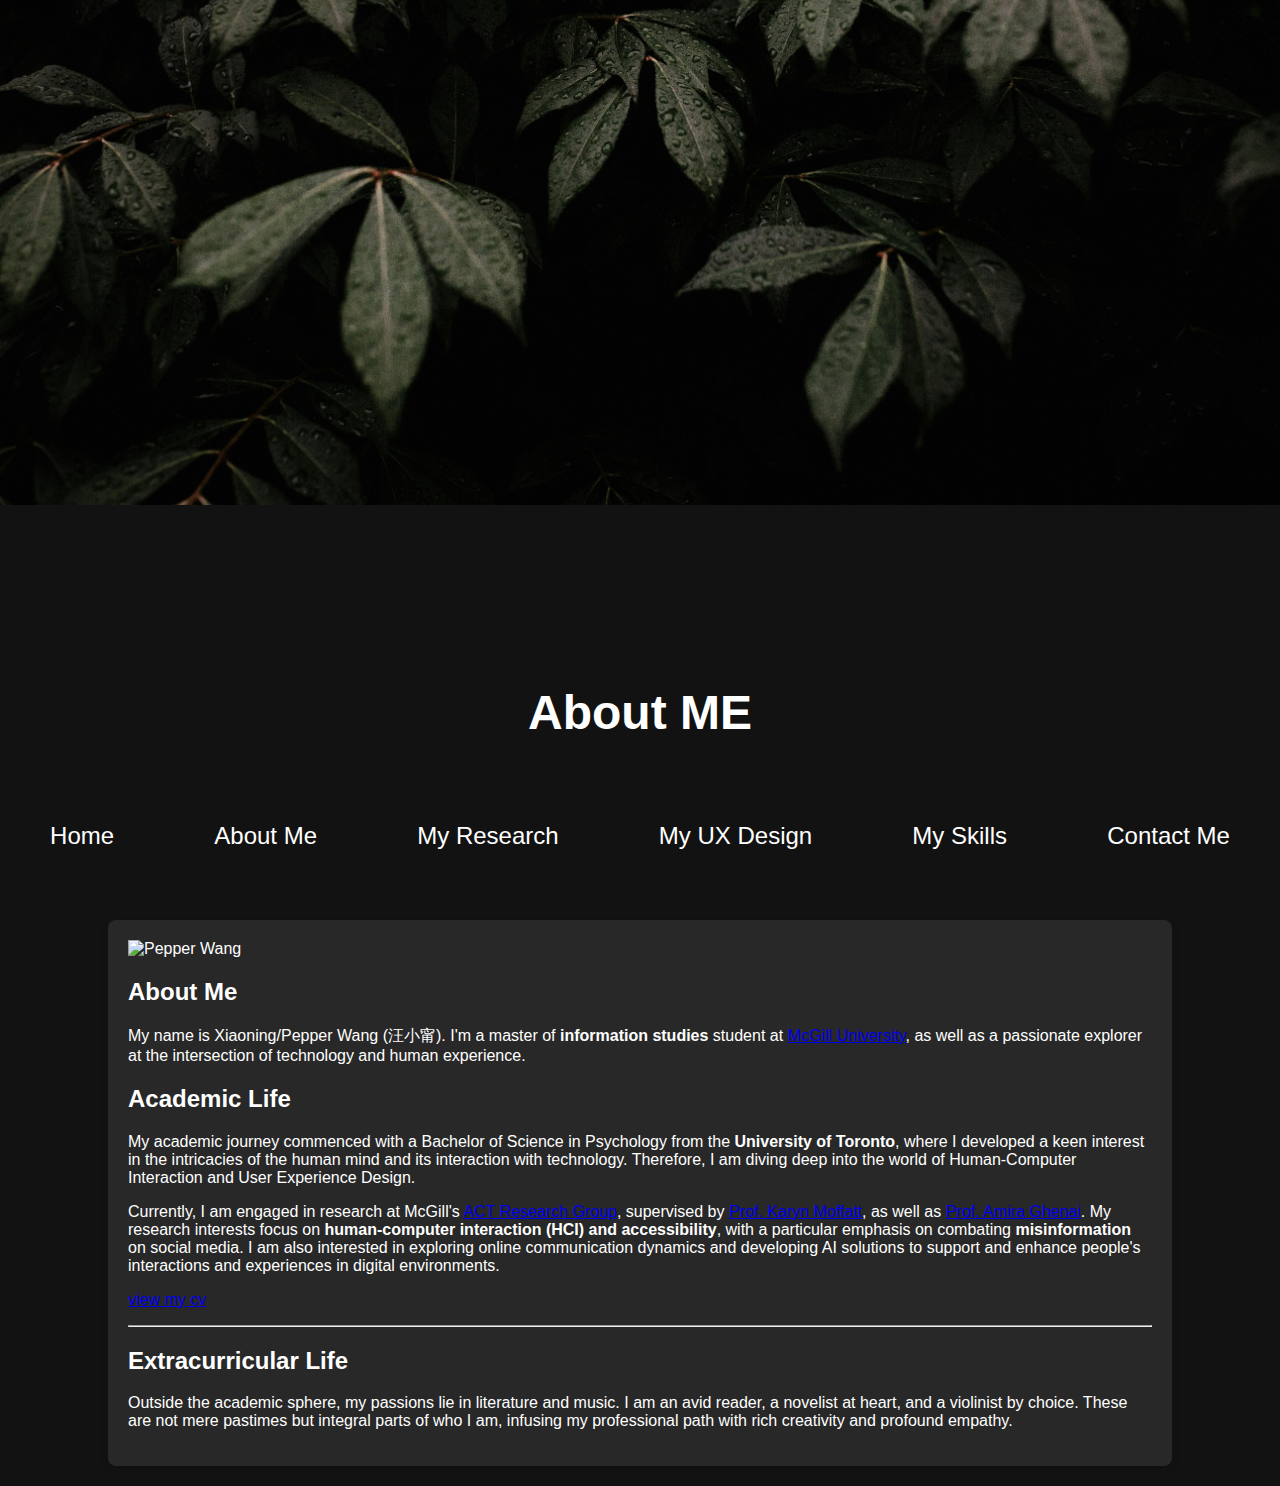
==== About.html @ 95632990 "websites nov22" ====
<!DOCTYPE html>
<html lang="en">
<head>
    <meta charset="UTF-8">
    <meta name="viewport" content="width=device-width, initial-scale=1.0">
    <title>About Me - Pepper Wang</title>
    <link rel="stylesheet" href="Assets/CSS/style.css">
</head>
<body>
    <header>
            <img src="Assets/IMG/homebg.jpg" alt="Background" class="background-image" style="width:100%; height:auto;">
            <h1>About ME</h1>
        
        <nav>
            <a href="index.html">Home</a>
            <a href="About.html" class="active">About Me</a>
            <a href="research.html">My Research</a>
            <a href="design.html">My UX Design</a>
            <a href="skills.html">My Skills</a>
            <a href="contact.html">Contact Me</a>
        </nav>
    </header>
    <main>
        <section id="about" class="section">
            <div class="about-container">
                <div class="about-image">
                    <img src="Assets/IMG/me.JPG" alt="Pepper Wang" style="width:100%; height:auto;">
                </div>
                <div class="about-text">
                    <h2>About Me</h2>
                    <p> My name is Xiaoning/Pepper Wang (汪小甯). I'm a master of <strong>information studies</strong> student at <a href="https://www.mcgill.ca/">McGill University</a>, as well as a passionate explorer at the intersection of technology and human experience.</p>
                    <h2 id="content">Academic Life</h2>
                    <p> My academic journey commenced with a Bachelor of Science in Psychology from the <strong>University of Toronto</strong>, where I developed a keen interest in the intricacies of the human mind and its interaction with technology. Therefore, I am diving deep into the world of Human-Computer Interaction and User Experience Design.</p>

                    <p> Currently, I am engaged in research at McGill's <a href="https://act.mcgill.ca/">ACT Research Group</a>, supervised by <a href="https://act.mcgill.ca/karyn/">Prof. Karyn Moffatt</a>, as well as <a href="https://aghenai.github.io/">Prof. Amira Ghenai</a>. My research interests focus on <strong>human-computer interaction (HCI) and accessibility</strong>, with a particular emphasis on combating <strong>misinformation</strong> on social media. I am also interested in exploring online communication dynamics and developing AI solutions to support and enhance people's interactions and experiences in digital environments.</p>
                    <p><a href="https://drive.google.com/file/d/1FhzC2CjOocfRzmAAOiPJI3XzubU77fJQ/view?usp=sharing">view my cv</a></p>
                    <hr class="major" />
                    <h2 id="content">Extracurricular Life</h2>
                    <p>Outside the academic sphere, my passions lie in literature and music. I am an avid reader, a novelist at heart, and a violinist by choice. These are not mere pastimes but integral parts of who I am, infusing my professional path with rich creativity and profound empathy.</p>
---- Assets/CSS/style.css ----
body {
    background-color: #121212;
    color: #e0e0e0;
    font-family: Arial, sans-serif;
    margin: 0;
}

body {
    background-color: #121212;
    color: #e0e0e0;
    font-family: Arial, sans-serif;
    margin: 0;
    padding: 0;
}

header {
    background: url('Asset/IMG/homebg.png') no-repeat center center/cover; /* Update with your actual image path */
    height: 100vh;
    display: flex;
    flex-direction: column;
    justify-content: flex-end;
    align-items: center;
}

h1 {
    color: #fff;
    text-align: center;
    font-size: 48px;
    margin-top: 20vh;
}

nav {
    display: flex;
    width: 100%;
    justify-content: center;
}

nav a {
    flex-grow: 1;
    padding: 50px 20px; /* Larger area for clickable nav items */
    text-decoration: none;
    color: white;
    text-align: center;
    background-color: transparent;
    transition: background-color 0.5s, color 0.5s;
    font-size: 24px; /* Larger font for visibility */
}


nav a:hover {
    background-color: #555; /* Lighter shade when hovered */
}

.section {
    padding: 40px;
    background-color: #282828; /* Each section has its own darker background */
    color: white;
    margin: 20px auto;
    width: 80%; /* Centralized content */
    border-radius: 10px;
}

footer {
    background-color: #212121;
    color: white;
    text-align: center;
    padding: 20px;
    position: absolute;
    width: 100%;
}


.section {
    padding: 20px;
    margin: 20px auto;
    width: 80%; /* Adjust width as needed */
    border-radius: 8px;
    background-color: #282828;
    color: white;
    box-shadow: 0 4px 8px rgba(0, 0, 0, 0.1);
}

.form-container {
    background-color: #f8f8f8;
    padding: 20px;
    border-radius: 8px;
    box-shadow: 0 4px 8px rgba(0,0,0,0.1);
}

.form-group {
    margin-bottom: 15px;
}

label {
    display: block;
    margin-bottom: 5px;
    font-weight: bold;
    color: #555;
}

input[type="text"],
input[type="email"],
textarea {
    width: 100%;
    padding: 10px;
    border: 1px solid #ccc;
    border-radius: 4px;
    box-sizing: border-box; /* Handles padding and border */
    transition: border-color 0.3s;
}

input[type="text"]:focus,
input[type="email"]:focus,
textarea:focus {
    border-color: #4CAF50; /* Highlight effect on focus */
}

.button {
    background-color: #4CAF50;
    color: white;
    padding: 12px 20px;
    border: none;
    border-radius: 5px;
    cursor: pointer;
    transition: background-color 0.3s;
}

.button:hover {
    background-color: #369636;
}

footer {
    background-color: #222;
    color: white;
    text-align: center;
    padding: 10px 0;
    position: relative;
    bottom: 0;
    width: 100%;
}
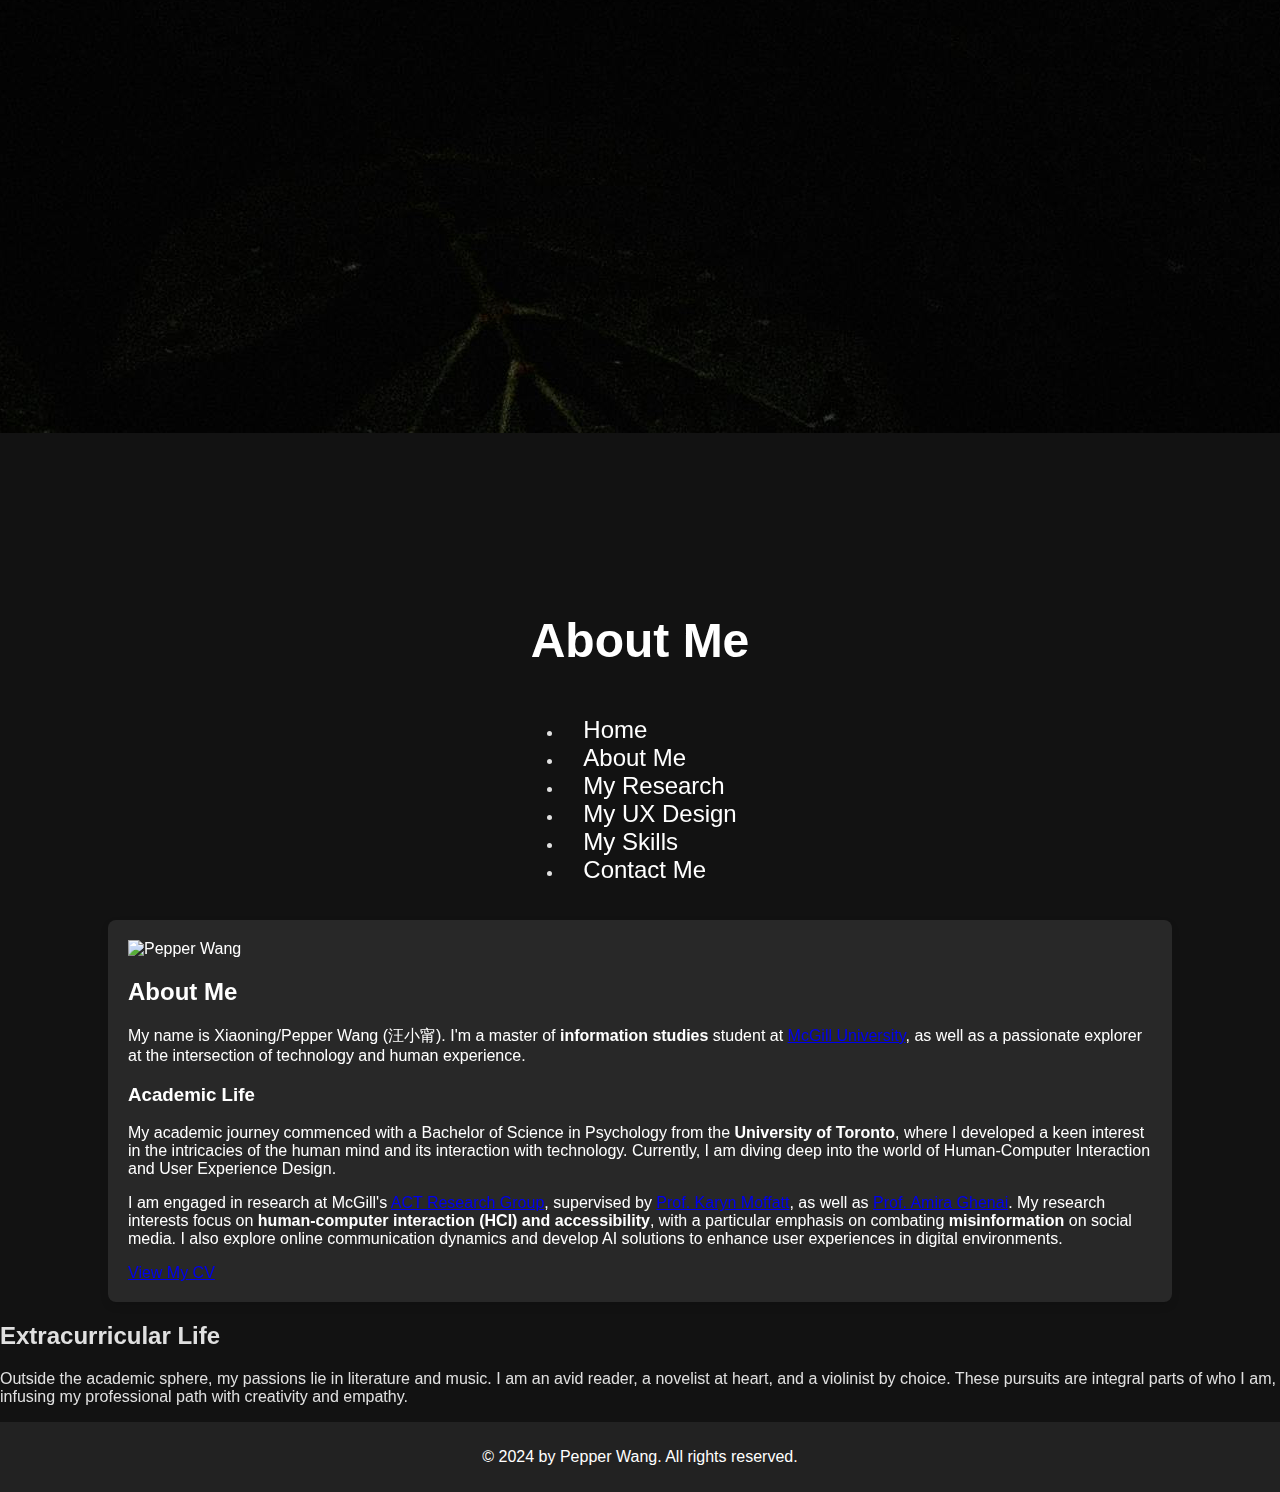
==== commit ed213595: "Update About.html" ====
--- a/About.html
+++ b/About.html
@@ -5,36 +5,57 @@
     <meta name="viewport" content="width=device-width, initial-scale=1.0">
     <title>About Me - Pepper Wang</title>
     <link rel="stylesheet" href="Assets/CSS/style.css">
+    <link rel="stylesheet" href="https://cdnjs.cloudflare.com/ajax/libs/font-awesome/6.0.0/css/all.min.css">
 </head>
 <body>
+    <!-- Hero Section -->
     <header>
-            <img src="Assets/IMG/homebg.jpg" alt="Background" class="background-image" style="width:100%; height:auto;">
-            <h1>About ME</h1>
-        
-        <nav>
-            <a href="index.html">Home</a>
-            <a href="About.html" class="active">About Me</a>
-            <a href="research.html">My Research</a>
-            <a href="design.html">My UX Design</a>
-            <a href="skills.html">My Skills</a>
-            <a href="contact.html">Contact Me</a>
+        <img src="Assets/IMG/homebg.jpg" alt="Background" class="background-image">
+        <div class="hero-text">
+            <h1>About Me</h1>
+        </div>
+        <nav class="navbar">
+            <ul>
+                <li><a href="index.html">Home</a></li>
+                <li><a href="About.html" class="active">About Me</a></li>
+                <li><a href="research.html">My Research</a></li>
+                <li><a href="design.html">My UX Design</a></li>
+                <li><a href="skills.html">My Skills</a></li>
+                <li><a href="contact.html">Contact Me</a></li>
+            </ul>
         </nav>
     </header>
+
+    <!-- About Section -->
     <main>
-        <section id="about" class="section">
+        <section id="about" class="section about">
             <div class="about-container">
                 <div class="about-image">
-                    <img src="Assets/IMG/me.JPG" alt="Pepper Wang" style="width:100%; height:auto;">
+                    <img src="Assets/IMG/me.JPG" alt="Pepper Wang">
                 </div>
                 <div class="about-text">
                     <h2>About Me</h2>
                     <p> My name is Xiaoning/Pepper Wang (汪小甯). I'm a master of <strong>information studies</strong> student at <a href="https://www.mcgill.ca/">McGill University</a>, as well as a passionate explorer at the intersection of technology and human experience.</p>
-                    <h2 id="content">Academic Life</h2>
-                    <p> My academic journey commenced with a Bachelor of Science in Psychology from the <strong>University of Toronto</strong>, where I developed a keen interest in the intricacies of the human mind and its interaction with technology. Therefore, I am diving deep into the world of Human-Computer Interaction and User Experience Design.</p>
 
-                    <p> Currently, I am engaged in research at McGill's <a href="https://act.mcgill.ca/">ACT Research Group</a>, supervised by <a href="https://act.mcgill.ca/karyn/">Prof. Karyn Moffatt</a>, as well as <a href="https://aghenai.github.io/">Prof. Amira Ghenai</a>. My research interests focus on <strong>human-computer interaction (HCI) and accessibility</strong>, with a particular emphasis on combating <strong>misinformation</strong> on social media. I am also interested in exploring online communication dynamics and developing AI solutions to support and enhance people's interactions and experiences in digital environments.</p>
-                    <p><a href="https://drive.google.com/file/d/1FhzC2CjOocfRzmAAOiPJI3XzubU77fJQ/view?usp=sharing">view my cv</a></p>
-                    <hr class="major" />
-                    <h2 id="content">Extracurricular Life</h2>
-                    <p>Outside the academic sphere, my passions lie in literature and music. I am an avid reader, a novelist at heart, and a violinist by choice. These are not mere pastimes but integral parts of who I am, infusing my professional path with rich creativity and profound empathy.</p>
+                    <h3>Academic Life</h3>
+                    <p>My academic journey commenced with a Bachelor of Science in Psychology from the <strong>University of Toronto</strong>, where I developed a keen interest in the intricacies of the human mind and its interaction with technology. Currently, I am diving deep into the world of Human-Computer Interaction and User Experience Design.</p>
 
+                    <p>I am engaged in research at McGill's <a href="https://act.mcgill.ca/">ACT Research Group</a>, supervised by <a href="https://act.mcgill.ca/karyn/">Prof. Karyn Moffatt</a>, as well as <a href="https://aghenai.github.io/">Prof. Amira Ghenai</a>. My research interests focus on <strong>human-computer interaction (HCI) and accessibility</strong>, with a particular emphasis on combating <strong>misinformation</strong> on social media. I also explore online communication dynamics and develop AI solutions to enhance user experiences in digital environments.</p>
+
+                    <a href="https://drive.google.com/file/d/1FhzC2CjOocfRzmAAOiPJI3XzubU77fJQ/view?usp=sharing" class="cta-button">View My CV</a>
+                </div>
+            </div>
+        </section>
+
+        <section class="extracurricular">
+            <h2>Extracurricular Life</h2>
+            <p>Outside the academic sphere, my passions lie in literature and music. I am an avid reader, a novelist at heart, and a violinist by choice. These pursuits are integral parts of who I am, infusing my professional path with creativity and empathy.</p>
+        </section>
+    </main>
+
+    <!-- Footer Section -->
+    <footer>
+        <p>© 2024 by Pepper Wang. All rights reserved.</p>
+    </footer>
+</body>
+</html>
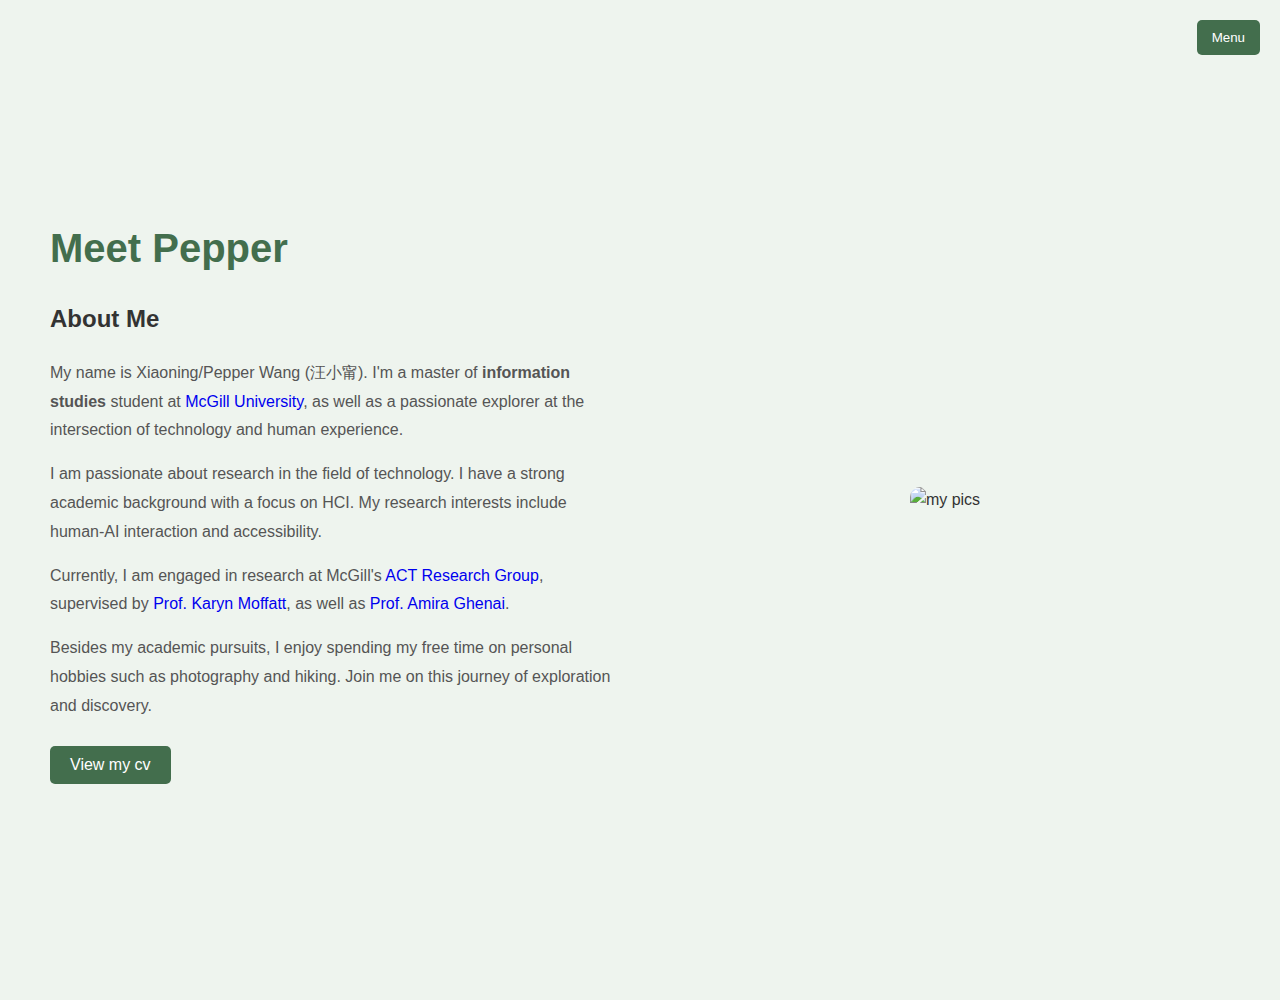
==== commit 6ed7a76b: "dec2" ====
--- a/About.html
+++ b/About.html
@@ -5,57 +5,35 @@
     <meta name="viewport" content="width=device-width, initial-scale=1.0">
     <title>About Me - Pepper Wang</title>
     <link rel="stylesheet" href="Assets/CSS/style.css">
-    <link rel="stylesheet" href="https://cdnjs.cloudflare.com/ajax/libs/font-awesome/6.0.0/css/all.min.css">
 </head>
 <body>
-    <!-- Hero Section -->
     <header>
-        <img src="Assets/IMG/homebg.jpg" alt="Background" class="background-image">
-        <div class="hero-text">
-            <h1>About Me</h1>
+        <div class="menu">
+            <button>Menu</button>
+            <ul class="menu-items">
+                <li><a href="about.html">About Me</a></li>
+                <li><a href="research.html">Research</a></li>
+                <li><a href="design.html">Design</a></li>
+                <li><a href="skills.html">Skills</a></li>
+                <li><a href="contact.html">Contact</a></li>
+            </ul>
         </div>
-        <nav class="navbar">
-            <ul>
-                <li><a href="index.html">Home</a></li>
-                <li><a href="About.html" class="active">About Me</a></li>
-                <li><a href="research.html">My Research</a></li>
-                <li><a href="design.html">My UX Design</a></li>
-                <li><a href="skills.html">My Skills</a></li>
-                <li><a href="contact.html">Contact Me</a></li>
-            </ul>
-        </nav>
     </header>
-
-    <!-- About Section -->
-    <main>
-        <section id="about" class="section about">
-            <div class="about-container">
-                <div class="about-image">
-                    <img src="Assets/IMG/me.JPG" alt="Pepper Wang">
-                </div>
-                <div class="about-text">
-                    <h2>About Me</h2>
-                    <p> My name is Xiaoning/Pepper Wang (汪小甯). I'm a master of <strong>information studies</strong> student at <a href="https://www.mcgill.ca/">McGill University</a>, as well as a passionate explorer at the intersection of technology and human experience.</p>
-
-                    <h3>Academic Life</h3>
-                    <p>My academic journey commenced with a Bachelor of Science in Psychology from the <strong>University of Toronto</strong>, where I developed a keen interest in the intricacies of the human mind and its interaction with technology. Currently, I am diving deep into the world of Human-Computer Interaction and User Experience Design.</p>
-
-                    <p>I am engaged in research at McGill's <a href="https://act.mcgill.ca/">ACT Research Group</a>, supervised by <a href="https://act.mcgill.ca/karyn/">Prof. Karyn Moffatt</a>, as well as <a href="https://aghenai.github.io/">Prof. Amira Ghenai</a>. My research interests focus on <strong>human-computer interaction (HCI) and accessibility</strong>, with a particular emphasis on combating <strong>misinformation</strong> on social media. I also explore online communication dynamics and develop AI solutions to enhance user experiences in digital environments.</p>
-
-                    <a href="https://drive.google.com/file/d/1FhzC2CjOocfRzmAAOiPJI3XzubU77fJQ/view?usp=sharing" class="cta-button">View My CV</a>
-                </div>
+    <section class="about-me">
+        <div class="content-container">
+            <div class="text-section">
+                <h1>Meet Pepper</h1>
+                <h2>About Me</h2>
+                <p> My name is Xiaoning/Pepper Wang (汪小甯). I'm a master of <strong>information studies</strong> student at <a href="https://www.mcgill.ca/">McGill University</a>, as well as a passionate explorer at the intersection of technology and human experience.</p>
+                <p>I am passionate about research in the field of technology. I have a strong academic background with a focus on HCI. My research interests include human-AI interaction and accessibility.</p>
+                <p>Currently, I am engaged in research at McGill's <a href="https://act.mcgill.ca/">ACT Research Group</a>, supervised by <a href="https://act.mcgill.ca/karyn/">Prof. Karyn Moffatt</a>, as well as <a href="https://aghenai.github.io/">Prof. Amira Ghenai</a>.</p> 
+                <p>Besides my academic pursuits, I enjoy spending my free time on personal hobbies such as photography and hiking. Join me on this journey of exploration and discovery.</p>
+                <button><a href="https://drive.google.com/file/d/1FhzC2CjOocfRzmAAOiPJI3XzubU77fJQ/view?usp=sharing">View my cv</a></button>
             </div>
-        </section>
-
-        <section class="extracurricular">
-            <h2>Extracurricular Life</h2>
-            <p>Outside the academic sphere, my passions lie in literature and music. I am an avid reader, a novelist at heart, and a violinist by choice. These pursuits are integral parts of who I am, infusing my professional path with creativity and empathy.</p>
-        </section>
-    </main>
-
-    <!-- Footer Section -->
-    <footer>
-        <p>© 2024 by Pepper Wang. All rights reserved.</p>
-    </footer>
+            <div class="image-section">
+                <img src="Assets/IMG/me.JPG" alt="my pics">
+            </div>
+        </div>
+    </section>
 </body>
 </html>
--- a/Assets/CSS/style.css
+++ b/Assets/CSS/style.css
@@ -1,140 +1,466 @@
-body {
-    background-color: #121212;
-    color: #e0e0e0;
-    font-family: Arial, sans-serif;
-    margin: 0;
-}
-
-body {
-    background-color: #121212;
-    color: #e0e0e0;
-    font-family: Arial, sans-serif;
+/* General Reset */
+body, h1, h2, p, ul, li, a {
     margin: 0;
     padding: 0;
-}
-
+    list-style: none;
+    text-decoration: none;
+    box-sizing: border-box;
+}
+
+/* Body Styling */
+body {
+    font-family: Arial, sans-serif;
+    line-height: 1.6;
+    background-color: #f8f8f8;
+    color: #333;
+}
+
+/* Header Menu */
 header {
-    background: url('Asset/IMG/homebg.png') no-repeat center center/cover; /* Update with your actual image path */
+    position: absolute;
+    top: 20px;
+    right: 20px;
+}
+.menu {
+    position: relative;
+}
+.menu button {
+    background-color: #436e4d;
+    color: white;
+    border: none;
+    padding: 10px 15px;
+    border-radius: 5px;
+    cursor: pointer;
+}
+.menu:hover .menu-items {
+    display: block;
+}
+.menu-items {
+    display: none;
+    position: absolute;
+    background: white;
+    box-shadow: 0 2px 10px rgba(0, 0, 0, 0.1);
+    top: 40px;
+    right: 0;
+    z-index: 1000;
+}
+.menu-items li {
+    padding: 10px;
+    text-align: right;
+}
+.menu-items li a {
+    color: #436e4d;
+}
+
+/* Intro Section */
+.intro {
+    display: flex;
+    justify-content: space-between;
+    align-items: center;
     height: 100vh;
-    display: flex;
-    flex-direction: column;
-    justify-content: flex-end;
-    align-items: center;
-}
-
-h1 {
-    color: #fff;
-    text-align: center;
-    font-size: 48px;
-    margin-top: 20vh;
-}
-
-nav {
-    display: flex;
+    padding: 50px;
+    background-color: #eef4ee;
+}
+.text-content {
+    max-width: 50%;
+}
+.main-title {
+    font-size: 3rem;
+    color: #436e4d;
+    opacity: 0;
+    animation: fadeIn 2s ease-out forwards;
+}
+h2 {
+    font-size: 2rem;
+    margin: 20px 0;
+    color: #333;
+}
+p {
+    font-size: 1rem;
+    color: #555;
+}
+.image-content img {
+    width: 400px;
+    height: auto;
+    object-fit: cover;
+    border-radius: 5px;
+}
+
+/* Keyframes for Title Animation */
+@keyframes fadeIn {
+    0% {
+        opacity: 0;
+        transform: translateY(20px);
+    }
+    100% {
+        opacity: 1;
+        transform: translateY(0);
+    }
+}
+
+/* Section Titles */
+.section-title {
+    font-size: 2.5rem;
+    color: #436e4d;
+    text-align: center;
+    margin: 20px 0;
+}
+
+/* Research Section Styling */
+.research {
+    padding: 20px;
+    background-color: #eef4ee; 
+    min-height: 100vh;
+}
+.projects-container {
+    display: flex;
+    justify-content: space-around;
+    gap: 20px;
+}
+.project-card {
+    background: white;
+    border-radius: 10px;
+    box-shadow: 0 4px 8px rgba(0, 0, 0, 0.1);
+    overflow: hidden;
+    text-align: center;
+    width: 30%;
+}
+.project-card img {
     width: 100%;
-    justify-content: center;
-}
-
-nav a {
-    flex-grow: 1;
-    padding: 50px 20px; /* Larger area for clickable nav items */
-    text-decoration: none;
-    color: white;
-    text-align: center;
-    background-color: transparent;
-    transition: background-color 0.5s, color 0.5s;
-    font-size: 24px; /* Larger font for visibility */
-}
-
-
-nav a:hover {
-    background-color: #555; /* Lighter shade when hovered */
-}
-
-.section {
-    padding: 40px;
-    background-color: #282828; /* Each section has its own darker background */
-    color: white;
-    margin: 20px auto;
-    width: 80%; /* Centralized content */
-    border-radius: 10px;
-}
-
-footer {
-    background-color: #212121;
-    color: white;
-    text-align: center;
-    padding: 20px;
-    position: absolute;
-    width: 100%;
-}
-
-
-.section {
-    padding: 20px;
-    margin: 20px auto;
-    width: 80%; /* Adjust width as needed */
-    border-radius: 8px;
-    background-color: #282828;
-    color: white;
-    box-shadow: 0 4px 8px rgba(0, 0, 0, 0.1);
-}
-
-.form-container {
-    background-color: #f8f8f8;
-    padding: 20px;
-    border-radius: 8px;
-    box-shadow: 0 4px 8px rgba(0,0,0,0.1);
-}
-
-.form-group {
-    margin-bottom: 15px;
-}
-
-label {
-    display: block;
-    margin-bottom: 5px;
-    font-weight: bold;
-    color: #555;
-}
-
-input[type="text"],
-input[type="email"],
-textarea {
-    width: 100%;
-    padding: 10px;
-    border: 1px solid #ccc;
-    border-radius: 4px;
-    box-sizing: border-box; /* Handles padding and border */
-    transition: border-color 0.3s;
-}
-
-input[type="text"]:focus,
-input[type="email"]:focus,
-textarea:focus {
-    border-color: #4CAF50; /* Highlight effect on focus */
-}
-
-.button {
-    background-color: #4CAF50;
-    color: white;
-    padding: 12px 20px;
+    height: 200px;
+    object-fit: cover;
+}
+.project-card h2 {
+    font-size: 1.5rem;
+    color: #436e4d;
+    margin: 10px 0;
+}
+.project-card p {
+    font-size: 1rem;
+    color: #555;
+    padding: 0 10px;
+}
+.project-card button {
+    background-color: #436e4d;
+    color: white;
+    padding: 10px 15px;
+    margin: 10px 0 20px;
     border: none;
     border-radius: 5px;
     cursor: pointer;
-    transition: background-color 0.3s;
-}
-
-.button:hover {
-    background-color: #369636;
-}
-
-footer {
-    background-color: #222;
-    color: white;
-    text-align: center;
-    padding: 10px 0;
+}
+.project-card button a {
+    text-decoration: none;
+    color: white;
+}
+
+/* Project Details Page Styling */
+.project-details {
+    padding: 50px;
+    display: flex;
+    align-items: center;
+    justify-content: center;
+    background-color: #eef4ee; 
+    min-height: 100vh;
+}
+.project-container {
+    display: flex;
+    gap: 20px;
+}
+.project-image img {
+    width: 400px;
+    height: auto;
+    object-fit: cover;
+    border-radius: 10px;
+}
+.project-info {
+    max-width: 50%;
+}
+.project-info h1 {
+    font-size: 2.5rem;
+    color: #436e4d;
+}
+.project-info h2 {
+    font-size: 1.5rem;
+    color: #333;
+    margin: 15px 0;
+}
+.project-info p {
+    font-size: 1rem;
+    color: #555;
+    margin: 10px 0;
+}
+
+/* About Me Section Styling */
+.about-me {
+    background-color: #eef4ee; 
+    padding: 50px;
+    display: flex;
+    justify-content: center;
+    align-items: center;
+    min-height: 100vh;
+}
+
+.content-container {
+    display: flex;
+    gap: 40px;
+    align-items: center;
+    max-width: 1200px;
+    margin: 0 auto;
+}
+
+.text-section {
+    flex: 1;
+    text-align: left;
+}
+
+.text-section h1 {
+    font-size: 2.5rem;
+    color: #436e4d;
+    margin-bottom: 10px;
+}
+
+.text-section h2 {
+    font-size: 1.5rem;
+    color: #333;
+    margin-bottom: 20px;
+}
+
+.text-section p {
+    font-size: 1rem;
+    color: #555;
+    line-height: 1.8;
+    margin-bottom: 15px;
+}
+
+.text-section button {
+    background-color: #436e4d;
+    color: white;
+    padding: 10px 20px;
+    border: none;
+    border-radius: 5px;
+    cursor: pointer;
+    text-align: center;
+    margin-top: 10px;
+}
+
+.text-section button a {
+    text-decoration: none;
+    color: white;
+    font-size: 1rem;
+}
+
+.image-section {
+    flex: 1;
+    text-align: center;
+}
+
+.image-section img {
+    width: 100%;
+    max-width: 500px;
+    border-radius: 10px;
+    object-fit: cover;
+}
+
+/* My Skills Section */
+.skills {
+    padding: 50px 20px;
+    text-align: center;
+    background-color: #eef4ee; 
+    min-height: 100vh;
+}
+
+.skills-container {
+    display: flex;
+    justify-content: space-around;
+    gap: 20px;
+    flex-wrap: wrap;
+    margin-top: 30px;
+}
+
+.skill-item {
+    text-align: center;
+    width: 30%;
+    min-width: 300px;
+}
+
+.skill-item h2 {
+    font-size: 1.8rem;
+    color: #436e4d;
+    margin: 15px 0;
+}
+
+.skill-item p {
+    font-size: 1rem;
+    color: #555;
+    margin-top: 10px;
+}
+
+/* Chart Styling */
+.chart {
+    width: 200px;
+    height: 200px;
+    margin: 0 auto;
     position: relative;
-    bottom: 0;
+}
+
+.pie {
     width: 100%;
-}+    height: 100%;
+    border-radius: 50%;
+}
+
+.pie.professional {
+    background: conic-gradient(
+        #436e4d 0% 30%, 
+        #88b68c 30% 60%, 
+        #cfe3d8 60% 90%, 
+        #dfe9e3 90% 100%
+    );
+}
+
+.pie.languages {
+    background: conic-gradient(
+        #436e4d 0% 45%, 
+        #88b68c 45% 90%, 
+        #cfe3d8 90% 100%
+    );
+}
+
+.pie.technical {
+    background: conic-gradient(
+        #436e4d 0% 20%, 
+        #88b68c 20% 45%, 
+        #cfe3d8 45% 60%, 
+        #dfe9e3 60% 85%, 
+        #e8f0eb 85% 100%
+    );
+}
+
+/* Legend Styling */
+.legend {
+    text-align: left;
+    display: inline-block;
+    margin-top: 10px;
+    font-size: 0.9rem;
+    color: #555;
+}
+
+.legend li {
+    margin: 5px 0;
+}
+
+.legend span {
+    display: inline-block;
+    width: 15px;
+    height: 15px;
+    margin-right: 8px;
+    border-radius: 50%;
+}
+
+/* UX Design Section */
+.ux-design {
+    background-color: #eef4ee; /* Matches the design's green theme */
+    padding: 50px 20px;
+    text-align: center;
+}
+
+.section-title {
+    font-size: 2.5rem;
+    color: #436e4d;
+    margin-bottom: 30px;
+}
+
+.projects-container {
+    display: flex;
+    justify-content: space-around;
+    gap: 20px;
+    flex-wrap: wrap;
+}
+
+.project-item {
+    background-color: white;
+    border-radius: 10px;
+    box-shadow: 0 4px 8px rgba(0, 0, 0, 0.1);
+    width: 40%;
+    text-align: center;
+    padding: 20px;
+    margin-bottom: 20px;
+}
+
+.project-item h2 {
+    font-size: 1.5rem;
+    color: #436e4d;
+    margin: 15px 0;
+}
+
+.project-item p {
+    font-size: 1rem;
+    color: #555;
+    margin: 15px 0;
+}
+
+.project-image {
+    width: 100%;
+    height: auto;
+    border-radius: 10px;
+    margin-bottom: 15px;
+}
+
+.project-item button {
+    background-color: #436e4d;
+    color: white;
+    padding: 10px 20px;
+    border: none;
+    border-radius: 5px;
+    cursor: pointer;
+    margin-top: 10px;
+    font-size: 1rem;
+}
+
+.project-item button a {
+    text-decoration: none;
+    color: white;
+}
+
+/* Contact Me Section */
+.contact-me {
+    background-color: #eef4ee; /* Matches overall design theme */
+    padding: 50px 20px;
+    text-align: center;
+}
+
+.section-title {
+    font-size: 2.5rem;
+    color: #436e4d;
+    margin-bottom: 30px;
+}
+
+.contact-info {
+    display: flex;
+    justify-content: space-around;
+    align-items: flex-start;
+    margin-bottom: 30px;
+}
+
+.contact-item {
+    width: 40%;
+    text-align: left;
+}
+
+.contact-item h2 {
+    font-size: 1.5rem;
+    color: #436e4d;
+    margin-bottom: 10px;
+}
+
+.contact-item p {
+    font-size: 1rem;
+    color: #555;
+    line-height: 1.6;
+}
+
+.map-container iframe {
+    border-radius: 10px;
+    box-shadow: 0 4px 8px rgba(0, 0, 0, 0.1);
+}
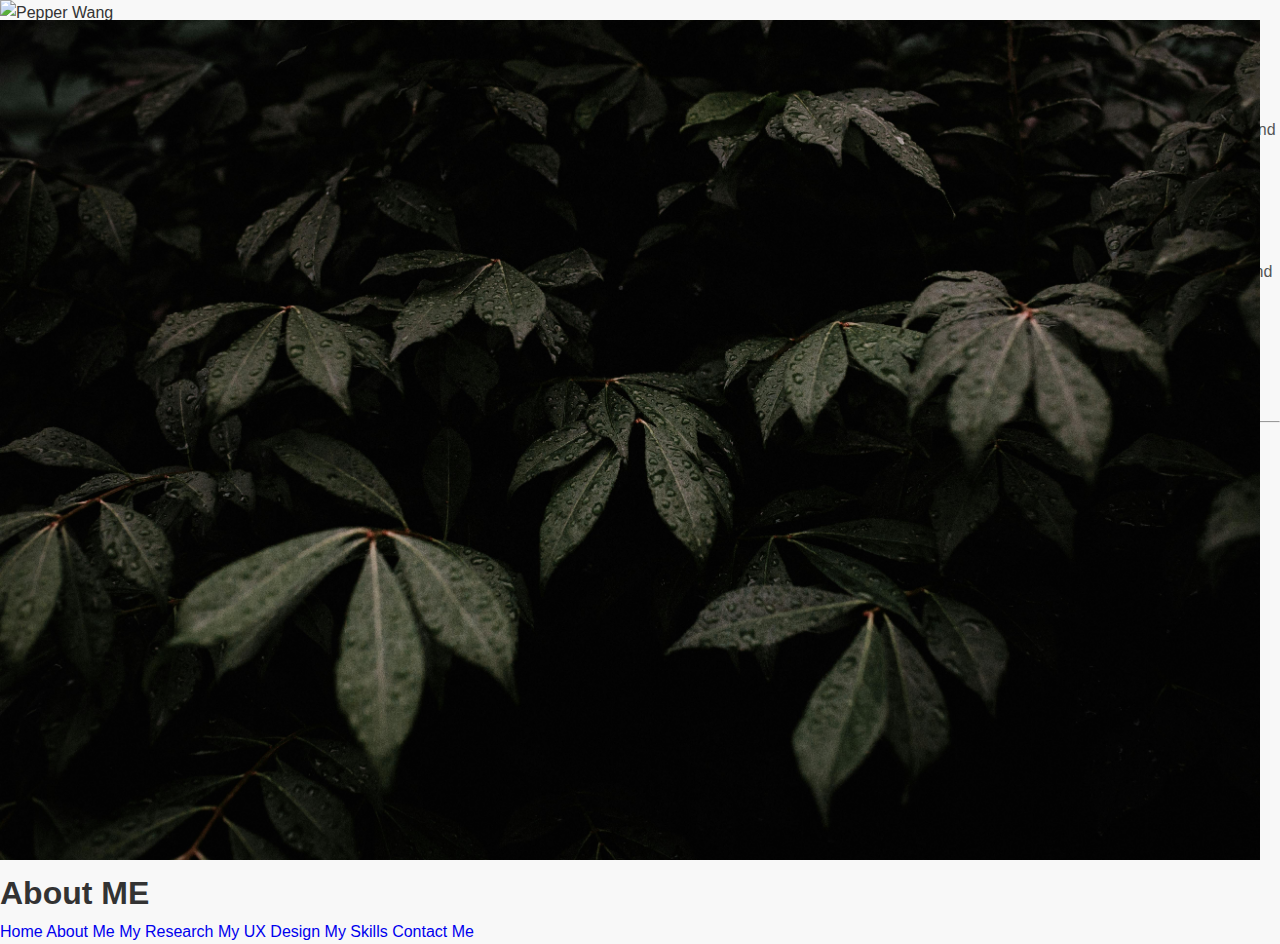
==== commit 31908a99: "Merge branch 'main' of https://github.com/pepperwang16/pepperwang16.github.io" ====
--- a/About.html
+++ b/About.html
@@ -5,35 +5,38 @@
     <meta name="viewport" content="width=device-width, initial-scale=1.0">
     <title>About Me - Pepper Wang</title>
     <link rel="stylesheet" href="Assets/CSS/style.css">
+    <link rel="stylesheet" href="https://cdnjs.cloudflare.com/ajax/libs/font-awesome/6.0.0/css/all.min.css">
 </head>
 <body>
+    <!-- Hero Section -->
     <header>
-        <div class="menu">
-            <button>Menu</button>
-            <ul class="menu-items">
-                <li><a href="about.html">About Me</a></li>
-                <li><a href="research.html">Research</a></li>
-                <li><a href="design.html">Design</a></li>
-                <li><a href="skills.html">Skills</a></li>
-                <li><a href="contact.html">Contact</a></li>
-            </ul>
-        </div>
+            <img src="Assets/IMG/homebg.jpg" alt="Background" class="background-image" style="width:100%; height:auto;">
+            <h1>About ME</h1>
+        
+        <nav>
+            <a href="index.html">Home</a>
+            <a href="About.html" class="active">About Me</a>
+            <a href="research.html">My Research</a>
+            <a href="design.html">My UX Design</a>
+            <a href="skills.html">My Skills</a>
+            <a href="contact.html">Contact Me</a>
+        </nav>
     </header>
-    <section class="about-me">
-        <div class="content-container">
-            <div class="text-section">
-                <h1>Meet Pepper</h1>
-                <h2>About Me</h2>
-                <p> My name is Xiaoning/Pepper Wang (汪小甯). I'm a master of <strong>information studies</strong> student at <a href="https://www.mcgill.ca/">McGill University</a>, as well as a passionate explorer at the intersection of technology and human experience.</p>
-                <p>I am passionate about research in the field of technology. I have a strong academic background with a focus on HCI. My research interests include human-AI interaction and accessibility.</p>
-                <p>Currently, I am engaged in research at McGill's <a href="https://act.mcgill.ca/">ACT Research Group</a>, supervised by <a href="https://act.mcgill.ca/karyn/">Prof. Karyn Moffatt</a>, as well as <a href="https://aghenai.github.io/">Prof. Amira Ghenai</a>.</p> 
-                <p>Besides my academic pursuits, I enjoy spending my free time on personal hobbies such as photography and hiking. Join me on this journey of exploration and discovery.</p>
-                <button><a href="https://drive.google.com/file/d/1FhzC2CjOocfRzmAAOiPJI3XzubU77fJQ/view?usp=sharing">View my cv</a></button>
-            </div>
-            <div class="image-section">
-                <img src="Assets/IMG/me.JPG" alt="my pics">
-            </div>
-        </div>
-    </section>
-</body>
-</html>
+    <main>
+        <section id="about" class="section">
+            <div class="about-container">
+                <div class="about-image">
+                    <img src="Assets/IMG/me.JPG" alt="Pepper Wang" style="width:100%; height:auto;">
+                </div>
+                <div class="about-text">
+                    <h2>About Me</h2>
+                    <p> My name is Xiaoning/Pepper Wang (汪小甯). I'm a master of <strong>information studies</strong> student at <a href="https://www.mcgill.ca/">McGill University</a>, as well as a passionate explorer at the intersection of technology and human experience.</p>
+                    <h2 id="content">Academic Life</h2>
+                    <p> My academic journey commenced with a Bachelor of Science in Psychology from the <strong>University of Toronto</strong>, where I developed a keen interest in the intricacies of the human mind and its interaction with technology. Therefore, I am diving deep into the world of Human-Computer Interaction and User Experience Design.</p>
+
+                    <p> Currently, I am engaged in research at McGill's <a href="https://act.mcgill.ca/">ACT Research Group</a>, supervised by <a href="https://act.mcgill.ca/karyn/">Prof. Karyn Moffatt</a>, as well as <a href="https://aghenai.github.io/">Prof. Amira Ghenai</a>. My research interests focus on <strong>human-computer interaction (HCI) and accessibility</strong>, with a particular emphasis on combating <strong>misinformation</strong> on social media. I am also interested in exploring online communication dynamics and developing AI solutions to support and enhance people's interactions and experiences in digital environments.</p>
+                    <p><a href="https://drive.google.com/file/d/1FhzC2CjOocfRzmAAOiPJI3XzubU77fJQ/view?usp=sharing">view my cv</a></p>
+                    <hr class="major" />
+                    <h2 id="content">Extracurricular Life</h2>
+                    <p>Outside the academic sphere, my passions lie in literature and music. I am an avid reader, a novelist at heart, and a violinist by choice. These are not mere pastimes but integral parts of who I am, infusing my professional path with rich creativity and profound empathy.</p>
+
--- a/Assets/CSS/style.css
+++ b/Assets/CSS/style.css
@@ -411,6 +411,7 @@
     background-color: #436e4d;
     color: white;
     padding: 10px 20px;
+    padding: 10px 20px;
     border: none;
     border-radius: 5px;
     cursor: pointer;
@@ -464,3 +465,4 @@
     border-radius: 10px;
     box-shadow: 0 4px 8px rgba(0, 0, 0, 0.1);
 }
+
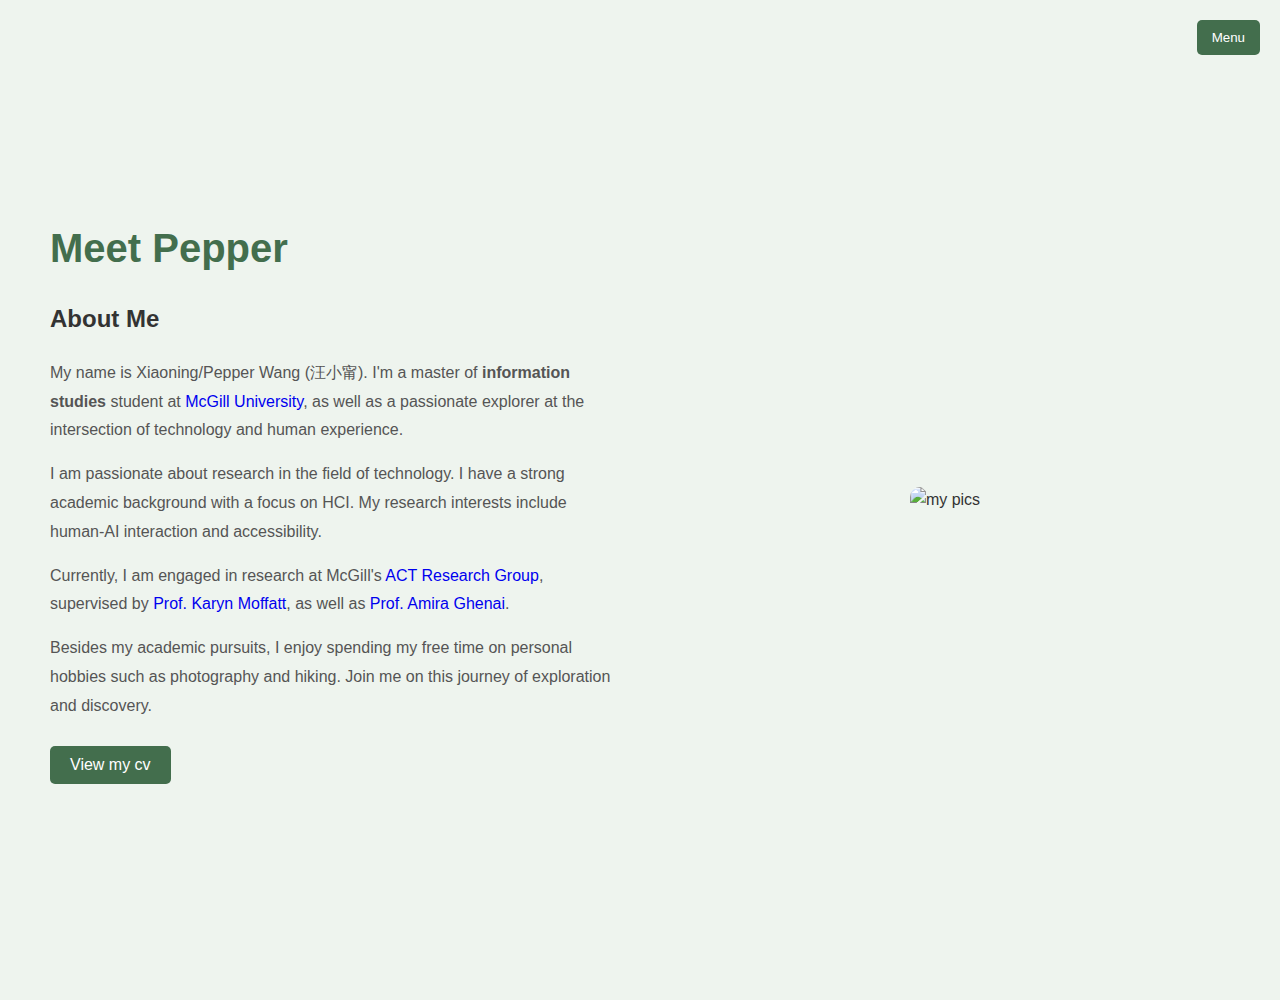
==== commit 91ba523b: "Update About.html" ====
--- a/About.html
+++ b/About.html
@@ -5,38 +5,35 @@
     <meta name="viewport" content="width=device-width, initial-scale=1.0">
     <title>About Me - Pepper Wang</title>
     <link rel="stylesheet" href="Assets/CSS/style.css">
-    <link rel="stylesheet" href="https://cdnjs.cloudflare.com/ajax/libs/font-awesome/6.0.0/css/all.min.css">
 </head>
 <body>
-    <!-- Hero Section -->
     <header>
-            <img src="Assets/IMG/homebg.jpg" alt="Background" class="background-image" style="width:100%; height:auto;">
-            <h1>About ME</h1>
-        
-        <nav>
-            <a href="index.html">Home</a>
-            <a href="About.html" class="active">About Me</a>
-            <a href="research.html">My Research</a>
-            <a href="design.html">My UX Design</a>
-            <a href="skills.html">My Skills</a>
-            <a href="contact.html">Contact Me</a>
-        </nav>
+        <div class="menu">
+            <button>Menu</button>
+            <ul class="menu-items">
+                <li><a href="about.html">About Me</a></li>
+                <li><a href="research.html">Research</a></li>
+                <li><a href="design.html">Design</a></li>
+                <li><a href="skills.html">Skills</a></li>
+                <li><a href="contact.html">Contact</a></li>
+            </ul>
+        </div>
     </header>
-    <main>
-        <section id="about" class="section">
-            <div class="about-container">
-                <div class="about-image">
-                    <img src="Assets/IMG/me.JPG" alt="Pepper Wang" style="width:100%; height:auto;">
-                </div>
-                <div class="about-text">
-                    <h2>About Me</h2>
-                    <p> My name is Xiaoning/Pepper Wang (汪小甯). I'm a master of <strong>information studies</strong> student at <a href="https://www.mcgill.ca/">McGill University</a>, as well as a passionate explorer at the intersection of technology and human experience.</p>
-                    <h2 id="content">Academic Life</h2>
-                    <p> My academic journey commenced with a Bachelor of Science in Psychology from the <strong>University of Toronto</strong>, where I developed a keen interest in the intricacies of the human mind and its interaction with technology. Therefore, I am diving deep into the world of Human-Computer Interaction and User Experience Design.</p>
-
-                    <p> Currently, I am engaged in research at McGill's <a href="https://act.mcgill.ca/">ACT Research Group</a>, supervised by <a href="https://act.mcgill.ca/karyn/">Prof. Karyn Moffatt</a>, as well as <a href="https://aghenai.github.io/">Prof. Amira Ghenai</a>. My research interests focus on <strong>human-computer interaction (HCI) and accessibility</strong>, with a particular emphasis on combating <strong>misinformation</strong> on social media. I am also interested in exploring online communication dynamics and developing AI solutions to support and enhance people's interactions and experiences in digital environments.</p>
-                    <p><a href="https://drive.google.com/file/d/1FhzC2CjOocfRzmAAOiPJI3XzubU77fJQ/view?usp=sharing">view my cv</a></p>
-                    <hr class="major" />
-                    <h2 id="content">Extracurricular Life</h2>
-                    <p>Outside the academic sphere, my passions lie in literature and music. I am an avid reader, a novelist at heart, and a violinist by choice. These are not mere pastimes but integral parts of who I am, infusing my professional path with rich creativity and profound empathy.</p>
-
+    <section class="about-me">
+        <div class="content-container">
+            <div class="text-section">
+                <h1>Meet Pepper</h1>
+                <h2>About Me</h2>
+                <p> My name is Xiaoning/Pepper Wang (汪小甯). I'm a master of <strong>information studies</strong> student at <a href="https://www.mcgill.ca/">McGill University</a>, as well as a passionate explorer at the intersection of technology and human experience.</p>
+                <p>I am passionate about research in the field of technology. I have a strong academic background with a focus on HCI. My research interests include human-AI interaction and accessibility.</p>
+                <p>Currently, I am engaged in research at McGill's <a href="https://act.mcgill.ca/">ACT Research Group</a>, supervised by <a href="https://act.mcgill.ca/karyn/">Prof. Karyn Moffatt</a>, as well as <a href="https://aghenai.github.io/">Prof. Amira Ghenai</a>.</p> 
+                <p>Besides my academic pursuits, I enjoy spending my free time on personal hobbies such as photography and hiking. Join me on this journey of exploration and discovery.</p>
+                <button><a href="https://drive.google.com/file/d/1FhzC2CjOocfRzmAAOiPJI3XzubU77fJQ/view?usp=sharing">View my cv</a></button>
+            </div>
+            <div class="image-section">
+                <img src="Assets/IMG/me.JPG" alt="my pics">
+            </div>
+        </div>
+    </section>
+</body>
+</html>
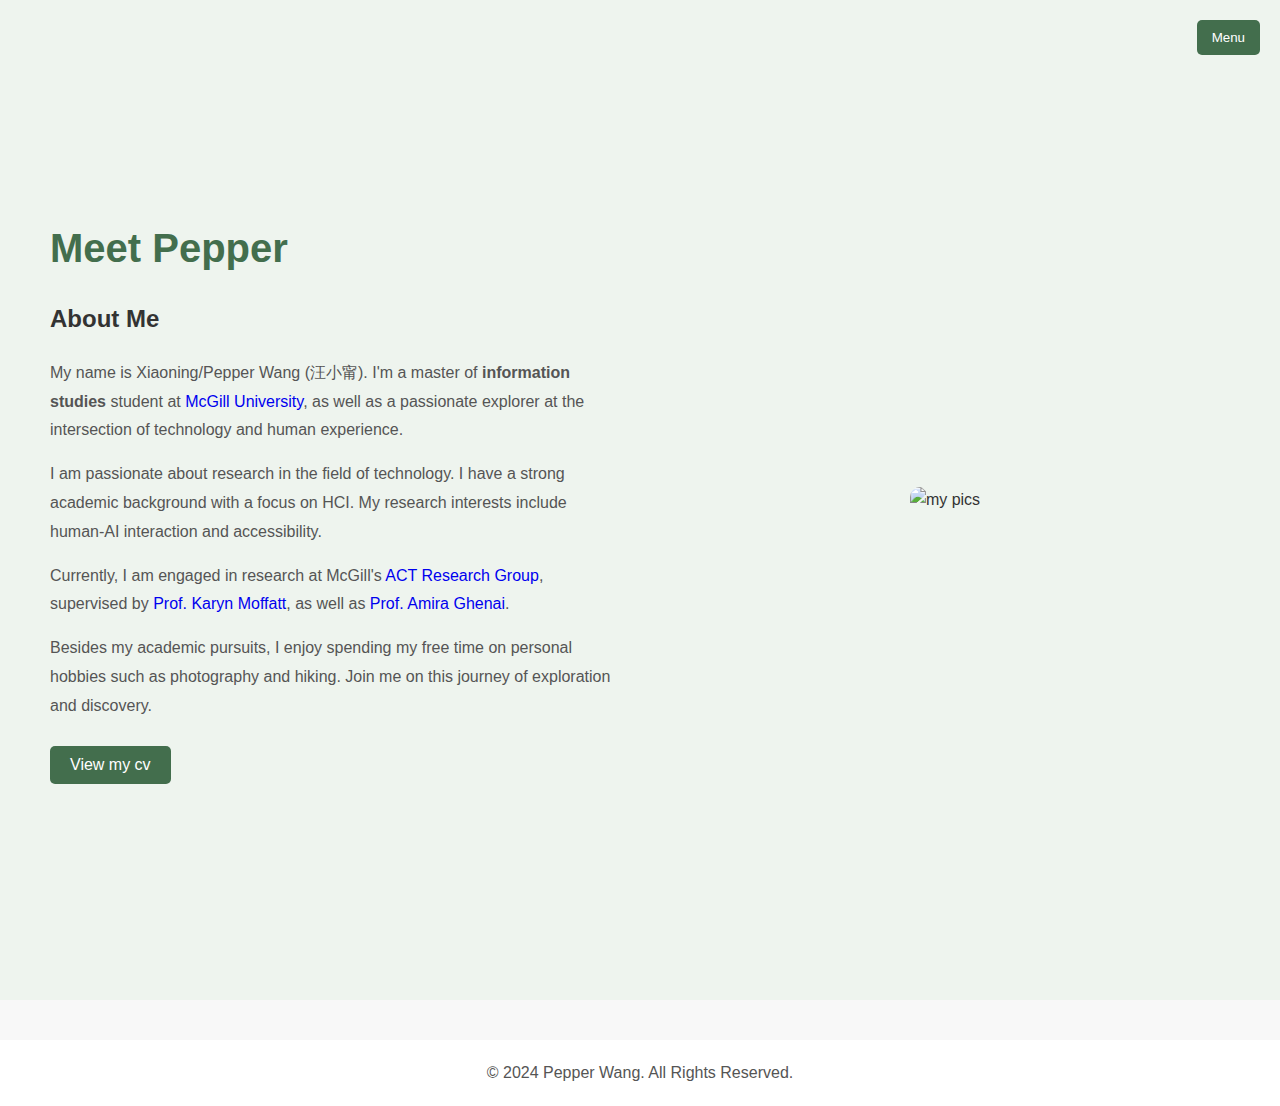
==== commit 1f679116: "Update About.html" ====
--- a/About.html
+++ b/About.html
@@ -11,7 +11,8 @@
         <div class="menu">
             <button>Menu</button>
             <ul class="menu-items">
-                <li><a href="about.html">About Me</a></li>
+                <li><a href="index.html">Home</a></li>
+                <li><a href="About.html">About Me</a></li>
                 <li><a href="research.html">Research</a></li>
                 <li><a href="design.html">Design</a></li>
                 <li><a href="skills.html">Skills</a></li>
@@ -35,5 +36,8 @@
             </div>
         </div>
     </section>
+    <footer class="site-footer">
+        <p>&copy; 2024 Pepper Wang. All Rights Reserved.</p>
+    </footer>
 </body>
 </html>
--- a/Assets/CSS/style.css
+++ b/Assets/CSS/style.css
@@ -32,9 +32,7 @@
     border-radius: 5px;
     cursor: pointer;
 }
-.menu:hover .menu-items {
-    display: block;
-}
+
 .menu-items {
     display: none;
     position: absolute;
@@ -43,6 +41,21 @@
     top: 40px;
     right: 0;
     z-index: 1000;
+    visibility: hidden;
+    transition: opacity 0.3s ease, visibility 0.3s ease;
+}
+.menu:hover .menu-items {
+    display: block;
+    opacity: 1;
+    visibility: visible;
+    transition-delay: 0.2s; /* Add delay for hover-out */
+}
+
+.menu-items:hover {
+    display: block;
+    opacity: 1;
+    visibility: visible;
+    transition-delay: 0.2s; /* Extend time for hover-out */
 }
 .menu-items li {
     padding: 10px;
@@ -50,6 +63,19 @@
 }
 .menu-items li a {
     color: #436e4d;
+}
+
+.site-footer {
+    background-color: white; /* Footer background color */
+    color: #333; /* Text color */
+    padding: 20px 0;
+    text-align: center;
+    margin-top: 40px;
+    font-size: 0.9rem;
+}
+
+.site-footer p {
+    margin: 0;
 }
 
 /* Intro Section */
@@ -466,3 +492,85 @@
     box-shadow: 0 4px 8px rgba(0, 0, 0, 0.1);
 }
 
+/* General Responsive Styles */
+@media (max-width: 1024px) {
+    .projects-container, .skills-container, .contact-info {
+        flex-direction: column; /* Stack items vertically for smaller screens */
+        gap: 15px; /* Adjust spacing */
+    }
+
+    .project-item, .skill-item, .contact-item {
+        width: 90%; /* Reduce width to fit smaller screens */
+        margin: 0 auto; /* Center items */
+    }
+
+    .chart, .project-image {
+        width: 80%; /* Resize charts and images */
+        max-width: 300px;
+    }
+
+    .text-content, .image-content, .content-container {
+        flex-direction: column;
+        align-items: center;
+        text-align: center;
+    }
+
+    .text-content h1, .text-content h2 {
+        font-size: 1.8rem; /* Scale down headers */
+    }
+
+    .text-content p {
+        font-size: 0.9rem; /* Scale down paragraph text */
+    }
+}
+
+@media (max-width: 768px) {
+    body {
+        padding: 10px; /* Add padding for smaller screens */
+    }
+
+    .menu button {
+        padding: 8px 12px; /* Reduce button size */
+    }
+
+    .menu-items li {
+        padding: 8px; /* Adjust dropdown menu padding */
+    }
+
+    .project-item, .skill-item {
+        width: 100%; /* Use full width for smaller devices */
+    }
+
+    .section-title {
+        font-size: 2rem; /* Scale down section titles */
+    }
+
+    .chart, .project-image {
+        max-width: 250px; /* Adjust media size */
+    }
+
+    .contact-info {
+        gap: 10px; /* Reduce spacing for contact items */
+    }
+}
+
+@media (max-width: 480px) {
+    .menu {
+        display: flex;
+        flex-direction: column;
+        align-items: center;
+    }
+
+    .project-item button, .text-section button {
+        font-size: 0.8rem; /* Reduce button text size */
+        padding: 8px 16px; /* Adjust button padding */
+    }
+
+    .chart, .project-image {
+        max-width: 200px; /* Resize for very small screens */
+    }
+
+    .text-content, .image-content {
+        padding: 10px; /* Add padding for better spacing */
+    }
+}
